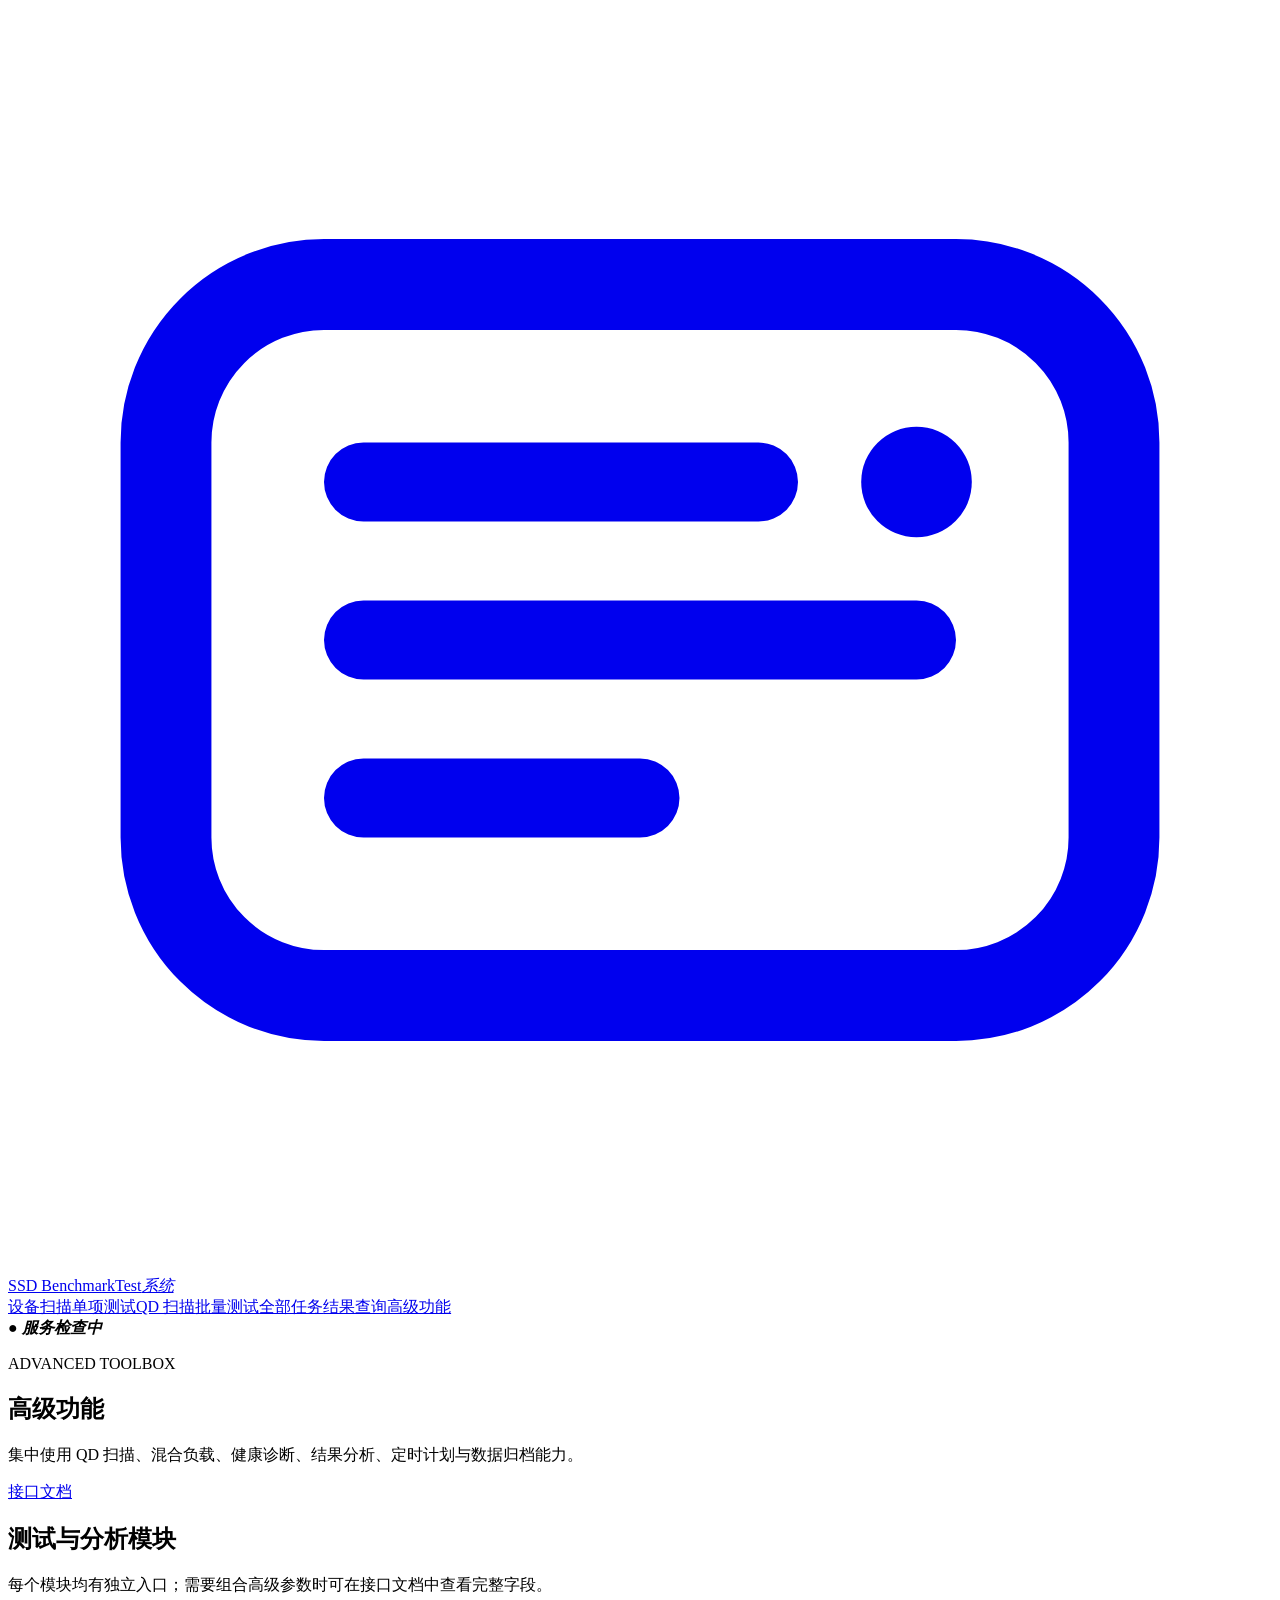
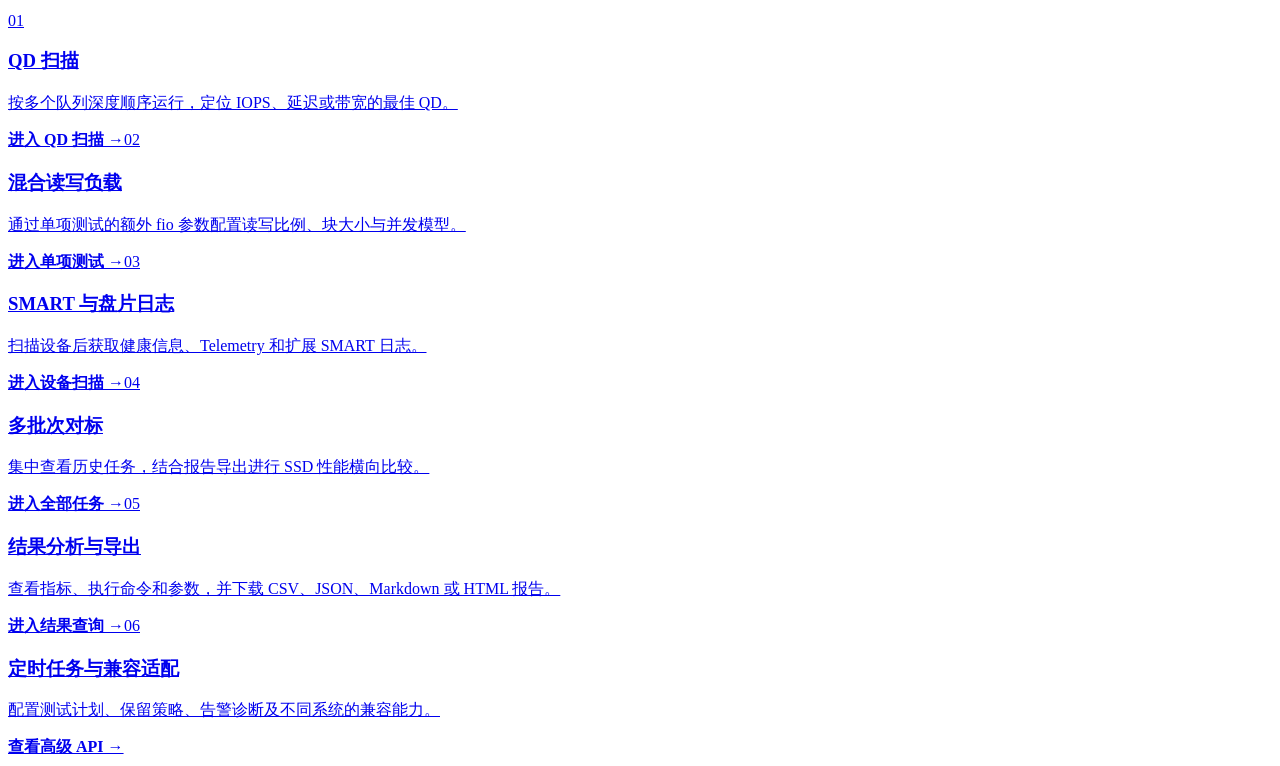
==== app/static/advanced.html @ ccd5cb3b "unify advanced feature navigation" ====
<!doctype html><html lang="zh-CN"><head><meta charset="utf-8"><meta name="viewport" content="width=device-width,initial-scale=1"><title>高级功能 · SSD BenchmarkTest 系统</title><link rel="stylesheet" href="/static/portal.css?v=27"></head><body data-page="advanced"><header><a class="brand" href="/"><span class="brand-icon" aria-hidden="true"><svg viewBox="0 0 32 32" fill="none"><rect x="4" y="7" width="24" height="18" rx="4" stroke="currentColor" stroke-width="2.3"/><path d="M9 12h10M9 16h14M9 20h7" stroke="currentColor" stroke-width="2" stroke-linecap="round"/><circle cx="23" cy="12" r="1.4" fill="currentColor"/></svg></span><span class="brand-text"><span class="brand-name">SSD BenchmarkTest</span><em>系统</em></span></a><nav><a data-nav="devices" href="/devices">设备扫描</a><a data-nav="tests" href="/tests">单项测试</a><a data-nav="qd" href="/qd-scan">QD 扫描</a><a data-nav="queue" href="/queue">批量测试</a><a data-nav="task-list" href="/tasks">全部任务</a><a data-nav="results" href="/results">结果查询</a><a data-nav="advanced" href="/advanced">高级功能</a></nav><b class="online">● <em id="service-status">服务检查中</em></b></header><main><section class="hero page"><div><p class="eyebrow">ADVANCED TOOLBOX</p><h1>高级功能</h1><p>集中使用 QD 扫描、混合负载、健康诊断、结果分析、定时计划与数据归档能力。</p></div><a class="btn white" href="/docs">接口文档</a></section><section class="panel"><div class="panel-head"><div><h2>测试与分析模块</h2><p>每个模块均有独立入口；需要组合高级参数时可在接口文档中查看完整字段。</p></div></div><div class="advanced-grid"><a class="advanced-card primary-card" href="/qd-scan"><span>01</span><h3>QD 扫描</h3><p>按多个队列深度顺序运行，定位 IOPS、延迟或带宽的最佳 QD。</p><b>进入 QD 扫描 →</b></a><a class="advanced-card" href="/tests"><span>02</span><h3>混合读写负载</h3><p>通过单项测试的额外 fio 参数配置读写比例、块大小与并发模型。</p><b>进入单项测试 →</b></a><a class="advanced-card" href="/devices"><span>03</span><h3>SMART 与盘片日志</h3><p>扫描设备后获取健康信息、Telemetry 和扩展 SMART 日志。</p><b>进入设备扫描 →</b></a><a class="advanced-card" href="/tasks"><span>04</span><h3>多批次对标</h3><p>集中查看历史任务，结合报告导出进行 SSD 性能横向比较。</p><b>进入全部任务 →</b></a><a class="advanced-card" href="/results"><span>05</span><h3>结果分析与导出</h3><p>查看指标、执行命令和参数，并下载 CSV、JSON、Markdown 或 HTML 报告。</p><b>进入结果查询 →</b></a><a class="advanced-card" href="/docs"><span>06</span><h3>定时任务与兼容适配</h3><p>配置测试计划、保留策略、告警诊断及不同系统的兼容能力。</p><b>查看高级 API →</b></a></div></section></main><script src="/static/portal.js?v=15"></script></body></html>
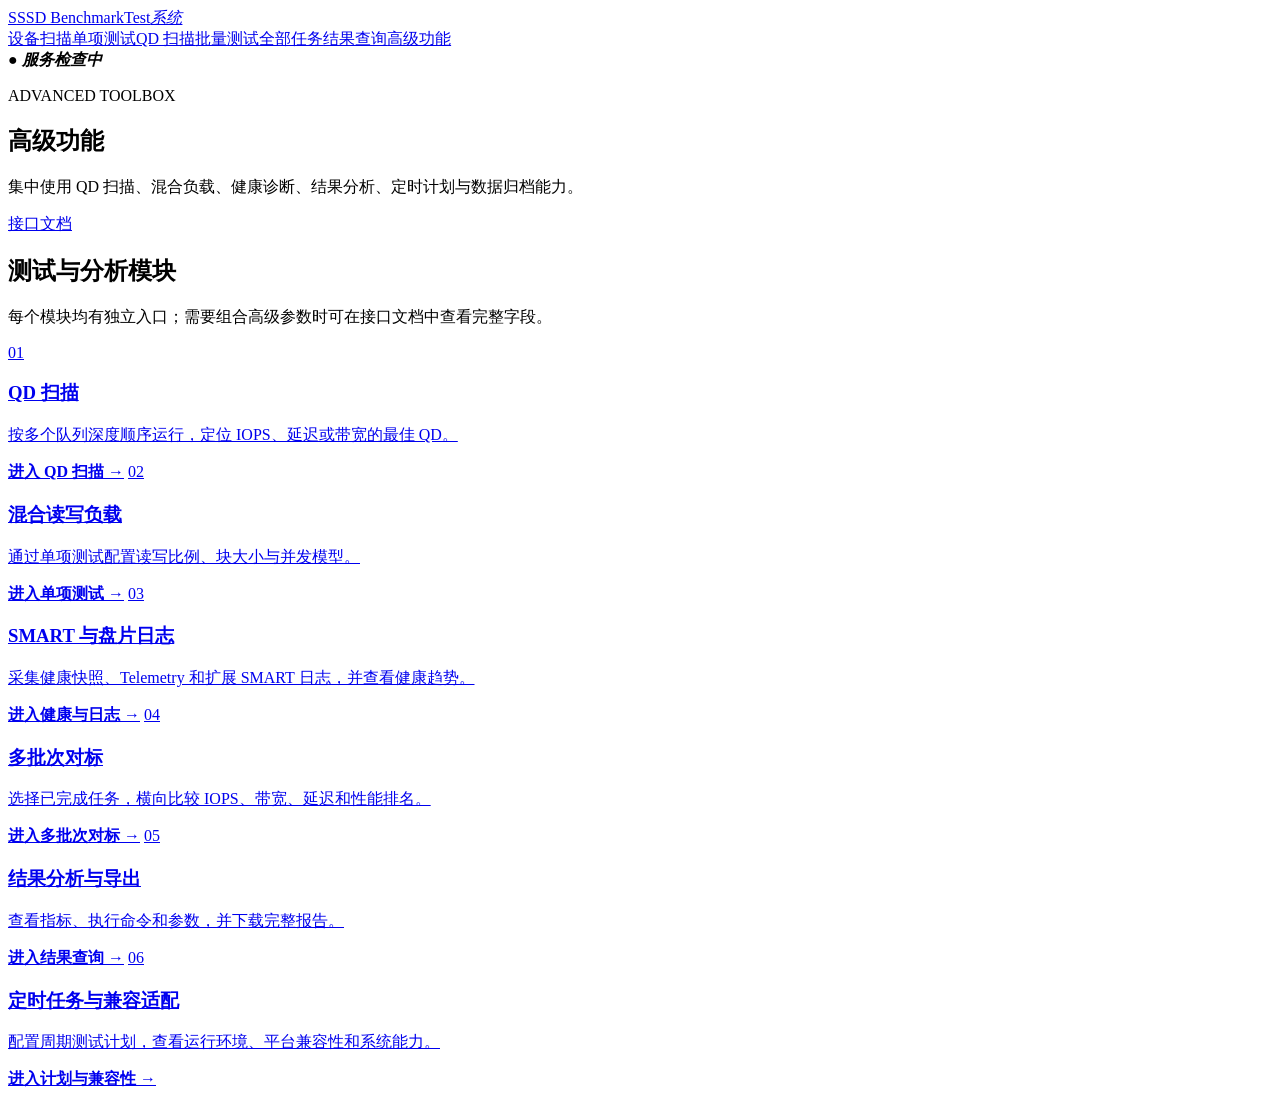
==== commit c9bee5fc: "add advanced operations pages" ====
--- a/app/static/advanced.html
+++ b/app/static/advanced.html
@@ -1 +1,13 @@
-<!doctype html><html lang="zh-CN"><head><meta charset="utf-8"><meta name="viewport" content="width=device-width,initial-scale=1"><title>高级功能 · SSD BenchmarkTest 系统</title><link rel="stylesheet" href="/static/portal.css?v=27"></head><body data-page="advanced"><header><a class="brand" href="/"><span class="brand-icon" aria-hidden="true"><svg viewBox="0 0 32 32" fill="none"><rect x="4" y="7" width="24" height="18" rx="4" stroke="currentColor" stroke-width="2.3"/><path d="M9 12h10M9 16h14M9 20h7" stroke="currentColor" stroke-width="2" stroke-linecap="round"/><circle cx="23" cy="12" r="1.4" fill="currentColor"/></svg></span><span class="brand-text"><span class="brand-name">SSD BenchmarkTest</span><em>系统</em></span></a><nav><a data-nav="devices" href="/devices">设备扫描</a><a data-nav="tests" href="/tests">单项测试</a><a data-nav="qd" href="/qd-scan">QD 扫描</a><a data-nav="queue" href="/queue">批量测试</a><a data-nav="task-list" href="/tasks">全部任务</a><a data-nav="results" href="/results">结果查询</a><a data-nav="advanced" href="/advanced">高级功能</a></nav><b class="online">● <em id="service-status">服务检查中</em></b></header><main><section class="hero page"><div><p class="eyebrow">ADVANCED TOOLBOX</p><h1>高级功能</h1><p>集中使用 QD 扫描、混合负载、健康诊断、结果分析、定时计划与数据归档能力。</p></div><a class="btn white" href="/docs">接口文档</a></section><section class="panel"><div class="panel-head"><div><h2>测试与分析模块</h2><p>每个模块均有独立入口；需要组合高级参数时可在接口文档中查看完整字段。</p></div></div><div class="advanced-grid"><a class="advanced-card primary-card" href="/qd-scan"><span>01</span><h3>QD 扫描</h3><p>按多个队列深度顺序运行，定位 IOPS、延迟或带宽的最佳 QD。</p><b>进入 QD 扫描 →</b></a><a class="advanced-card" href="/tests"><span>02</span><h3>混合读写负载</h3><p>通过单项测试的额外 fio 参数配置读写比例、块大小与并发模型。</p><b>进入单项测试 →</b></a><a class="advanced-card" href="/devices"><span>03</span><h3>SMART 与盘片日志</h3><p>扫描设备后获取健康信息、Telemetry 和扩展 SMART 日志。</p><b>进入设备扫描 →</b></a><a class="advanced-card" href="/tasks"><span>04</span><h3>多批次对标</h3><p>集中查看历史任务，结合报告导出进行 SSD 性能横向比较。</p><b>进入全部任务 →</b></a><a class="advanced-card" href="/results"><span>05</span><h3>结果分析与导出</h3><p>查看指标、执行命令和参数，并下载 CSV、JSON、Markdown 或 HTML 报告。</p><b>进入结果查询 →</b></a><a class="advanced-card" href="/docs"><span>06</span><h3>定时任务与兼容适配</h3><p>配置测试计划、保留策略、告警诊断及不同系统的兼容能力。</p><b>查看高级 API →</b></a></div></section></main><script src="/static/portal.js?v=15"></script></body></html>+<!doctype html>
+<html lang="zh-CN"><head><meta charset="utf-8"><meta name="viewport" content="width=device-width,initial-scale=1">
+<title>高级功能 · SSD BenchmarkTest 系统</title><link rel="stylesheet" href="/static/portal.css?v=32"></head>
+<body data-page="advanced"><header><a class="brand" href="/"><span class="brand-icon">S</span><span class="brand-text"><span class="brand-name">SSD BenchmarkTest</span><em>系统</em></span></a><nav><a data-nav="devices" href="/devices">设备扫描</a><a data-nav="tests" href="/tests">单项测试</a><a data-nav="qd" href="/qd-scan">QD 扫描</a><a data-nav="queue" href="/queue">批量测试</a><a data-nav="task-list" href="/tasks">全部任务</a><a data-nav="results" href="/results">结果查询</a><a data-nav="advanced" href="/advanced">高级功能</a></nav><b class="online">● <em id="service-status">服务检查中</em></b></header>
+<main><section class="hero page"><div><p class="eyebrow">ADVANCED TOOLBOX</p><h1>高级功能</h1><p>集中使用 QD 扫描、混合负载、健康诊断、结果分析、定时计划与数据归档能力。</p></div><a class="btn white" href="/docs">接口文档</a></section>
+<section class="panel"><div class="panel-head"><div><h2>测试与分析模块</h2><p>每个模块均有独立入口；需要组合高级参数时可在接口文档中查看完整字段。</p></div></div><div class="advanced-grid">
+<a class="advanced-card primary-card" href="/qd-scan"><span>01</span><h3>QD 扫描</h3><p>按多个队列深度顺序运行，定位 IOPS、延迟或带宽的最佳 QD。</p><b>进入 QD 扫描 →</b></a>
+<a class="advanced-card" href="/tests"><span>02</span><h3>混合读写负载</h3><p>通过单项测试配置读写比例、块大小与并发模型。</p><b>进入单项测试 →</b></a>
+<a class="advanced-card" href="/health-logs"><span>03</span><h3>SMART 与盘片日志</h3><p>采集健康快照、Telemetry 和扩展 SMART 日志，并查看健康趋势。</p><b>进入健康与日志 →</b></a>
+<a class="advanced-card" href="/comparison"><span>04</span><h3>多批次对标</h3><p>选择已完成任务，横向比较 IOPS、带宽、延迟和性能排名。</p><b>进入多批次对标 →</b></a>
+<a class="advanced-card" href="/results"><span>05</span><h3>结果分析与导出</h3><p>查看指标、执行命令和参数，并下载完整报告。</p><b>进入结果查询 →</b></a>
+<a class="advanced-card" href="/operations"><span>06</span><h3>定时任务与兼容适配</h3><p>配置周期测试计划，查看运行环境、平台兼容性和系统能力。</p><b>进入计划与兼容性 →</b></a>
+</div></section></main><script src="/static/portal.js?v=20"></script></body></html>
